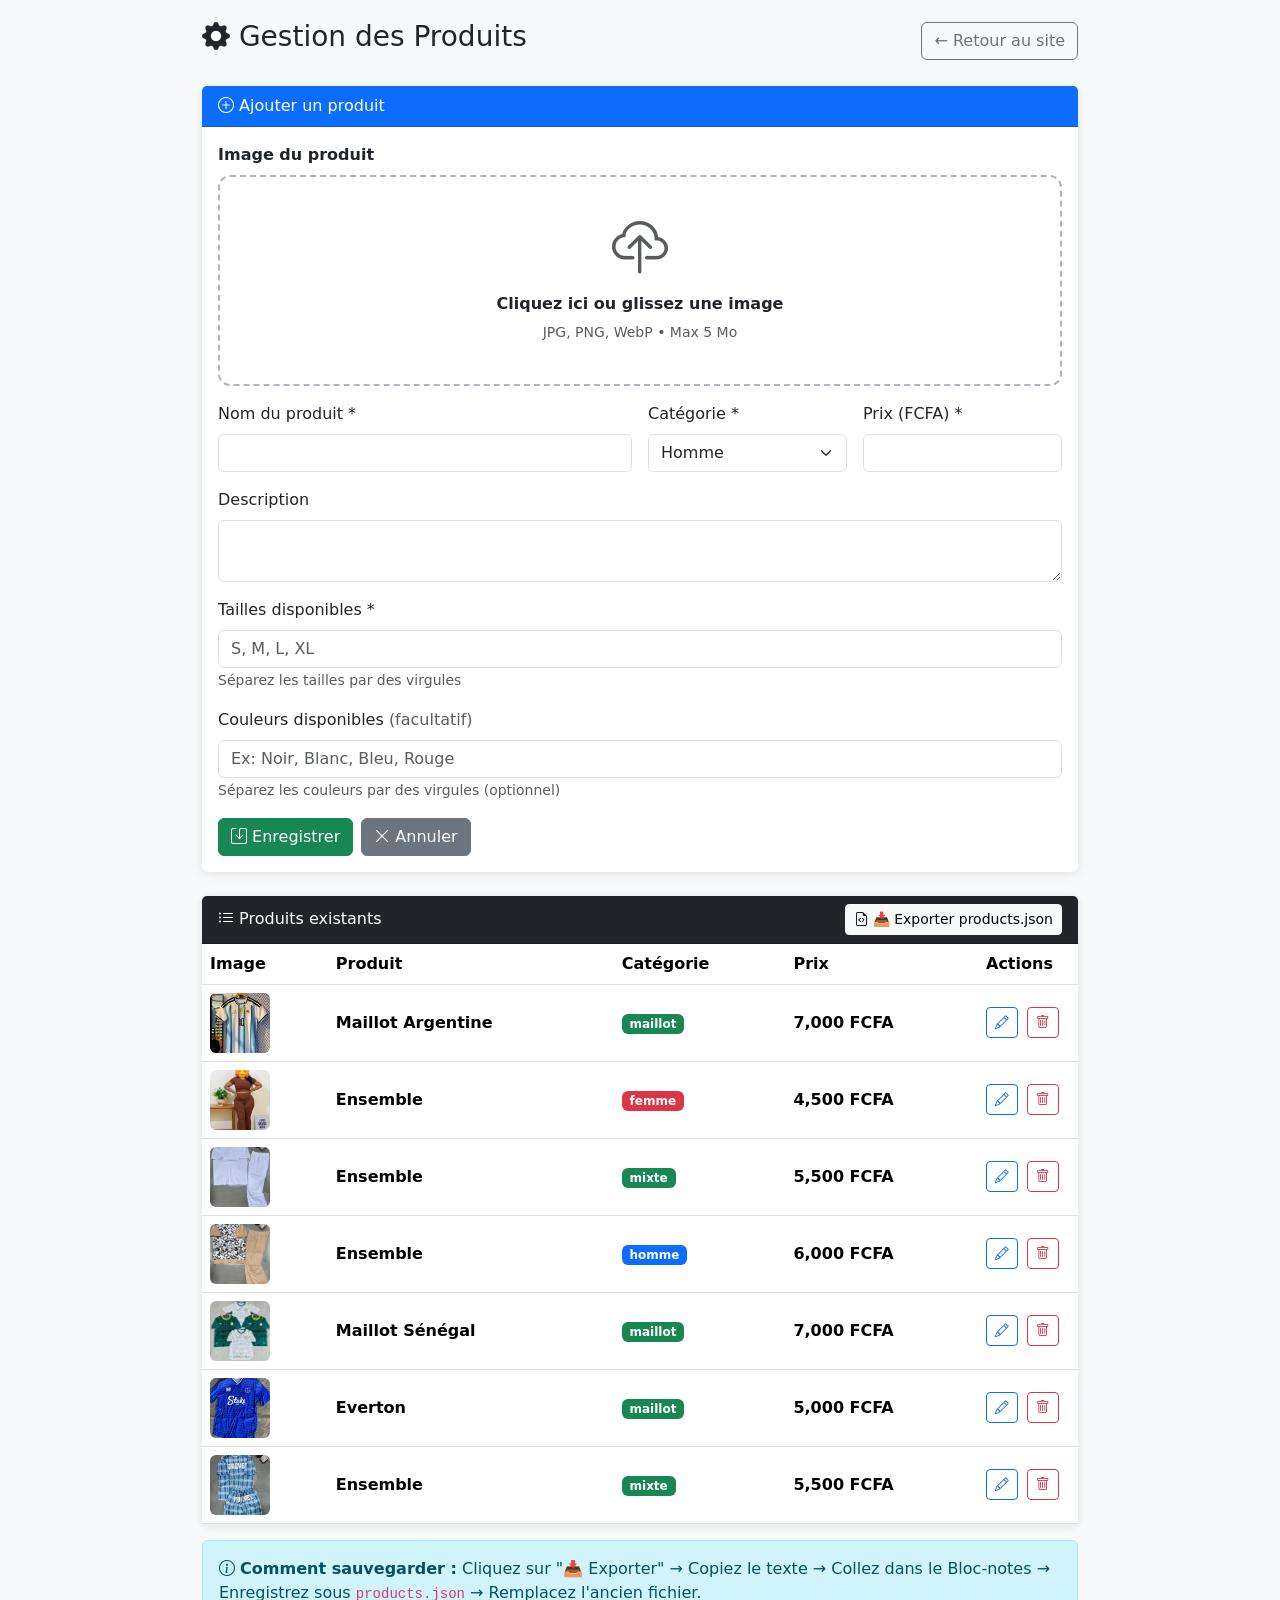
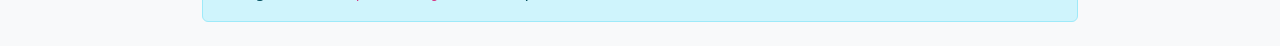
==== admin.html @ 9880a250 "Add files via upload" ====
<!DOCTYPE html>
<html lang="fr">
<head>

  <!-- Empêcher l'indexation par les moteurs de recherche -->
<meta name="robots" content="noindex, nofollow, noarchive">

<!-- Sécurité supplémentaire : empêcher l'affichage dans un iframe -->
<meta http-equiv="X-Frame-Options" content="SAMEORIGIN">

<!-- Prévention du sniffing de type MIME -->
<meta http-equiv="X-Content-Type-Options" content="nosniff">

  <meta charset="UTF-8" />
  <meta name="viewport" content="width=device-width, initial-scale=1.0"/>
  <title>Admin - SambStore</title>
  <link href="https://cdn.jsdelivr.net/npm/bootstrap@5.3.0/dist/css/bootstrap.min.css" rel="stylesheet"/>
  <link rel="stylesheet" href="https://cdn.jsdelivr.net/npm/bootstrap-icons@1.10.0/font/bootstrap-icons.css"/>
  <style>
    body{background:#f8f9fa;padding-top:20px}
    .card{box-shadow:0 2px 10px rgba(0,0,0,0.1);border:none}
    .upload-area{border:2px dashed #adb5bd;border-radius:12px;padding:40px 20px;text-align:center;background:#fff;cursor:pointer;transition:all 0.3s;display:block;width:100%}
    .upload-area:hover,.upload-area.dragover{border-color:#0d6efd;background:#f0f7ff}
    #uploadPrompt{display:block}
    #uploadPrompt.hidden{display:none}
    .preview-img{max-width:180px;max-height:180px;object-fit:cover;border-radius:8px;border:1px solid #dee2e6}
  </style>
</head>
<body>
  <div class="container" style="max-width:900px">
    <div class="d-flex justify-content-between align-items-center mb-4">
      <h3><i class="bi bi-gear-fill"></i> Gestion des Produits</h3>
      <a href="index.html" class="btn btn-outline-secondary">← Retour au site</a>
    </div>

    <div class="card mb-4">
      <div class="card-header bg-primary text-white"><i class="bi bi-plus-circle"></i> <span id="formTitle">Ajouter un produit</span></div>
      <div class="card-body">
        <form id="adminForm">
          <input type="hidden" id="editId" value="">
          <div class="mb-3">
            <label class="form-label fw-bold">Image du produit</label>
            <label for="imageInput" class="upload-area" id="dropZone">
              <div id="uploadPrompt"><i class="bi bi-cloud-upload display-4 text-muted"></i><p class="mb-1 mt-2 fw-bold">Cliquez ici ou glissez une image</p><small class="text-muted">JPG, PNG, WebP • Max 5 Mo</small></div>
              <input type="file" id="imageInput" accept="image/*" style="display:none">
            </label>
            <div id="imagePreview" class="mt-3 text-center"></div>
            <input type="hidden" id="imageBase64" value="">
          </div>
          <div class="row g-3">
            <div class="col-md-6"><label class="form-label">Nom du produit *</label><input type="text" class="form-control" id="pName" required></div>
            <div class="col-md-3"><label class="form-label">Catégorie *</label><select class="form-select" id="pCat" required><option value="homme">Homme</option><option value="femme">Femme</option><option value="mixte">Mixte</option><option value="enfants">Enfants</option><option value="maillot">Maillot</option></select></div>
            <div class="col-md-3"><label class="form-label">Prix (FCFA) *</label><input type="number" class="form-control" id="pPrice" min="100" required></div>
            <div class="col-12"><label class="form-label">Description</label><textarea class="form-control" id="pDesc" rows="2"></textarea></div>
            <div class="col-md-12"><label class="form-label">Tailles disponibles *</label><input type="text" class="form-control" id="pSizes" placeholder="S, M, L, XL" required><small class="text-muted">Séparez les tailles par des virgules</small></div>
            <div class="col-md-12"><label class="form-label">Couleurs disponibles <span class="text-muted">(facultatif)</span></label><input type="text" class="form-control" id="pColors" placeholder="Ex: Noir, Blanc, Bleu, Rouge"><small class="text-muted">Séparez les couleurs par des virgules (optionnel)</small></div>
          </div>
          <div class="mt-3 d-flex gap-2">
            <button type="submit" class="btn btn-success"><i class="bi bi-save"></i> Enregistrer</button>
            <button type="button" class="btn btn-secondary" onclick="resetForm()"><i class="bi bi-x-lg"></i> Annuler</button>
          </div>
        </form>
      </div>
    </div>

    <div class="card">
      <div class="card-header bg-dark text-white d-flex justify-content-between align-items-center">
        <span><i class="bi bi-list-ul"></i> Produits existants</span>
        <button id="exportBtn" class="btn btn-sm btn-light"><i class="bi bi-file-earmark-code"></i> 📥 Exporter products.json</button>
      </div>
      <div class="card-body p-0">
        <div class="table-responsive">
          <table class="table table-hover align-middle mb-0">
            <thead class="bg-light"><tr><th>Image</th><th>Produit</th><th>Catégorie</th><th>Prix</th><th style="width:100px">Actions</th></tr></thead>
            <tbody id="prodTable"></tbody>
          </table>
        </div>
      </div>
    </div>

    <div class="alert alert-info mt-3 mb-4"><i class="bi bi-info-circle"></i> <strong>Comment sauvegarder :</strong> Cliquez sur "📥 Exporter" → Copiez le texte → Collez dans le Bloc-notes → Enregistrez sous <code>products.json</code> → Remplacez l'ancien fichier.</div>
  </div>

  <!-- MODAL D'EXPORT (Fonctionne 100% du temps) -->
  <div class="modal fade" id="exportModal" tabindex="-1">
    <div class="modal-dialog modal-lg">
      <div class="modal-content">
        <div class="modal-header bg-success text-white">
          <h5 class="modal-title"><i class="bi bi-check-circle"></i> Fichier prêt à être enregistré</h5>
          <button type="button" class="btn-close btn-close-white" data-bs-dismiss="modal"></button>
        </div>
        <div class="modal-body">
          <p class="mb-2">1️⃣ Cliquez sur <strong>"Copier le JSON"</strong></p>
          <p class="mb-2">2️⃣ Ouvrez le <strong>Bloc-notes</strong> (ou TextEdit sur Mac)</p>
          <p class="mb-2">3️⃣ Collez le texte (<code>Ctrl+V</code> ou <code>Cmd+V</code>)</p>
          <p class="mb-3">4️⃣ Fichier → Enregistrer sous → Nommez-le <code>products.json</code> (Type: <strong>Tous les fichiers (*.*)</strong>)</p>
          <textarea id="jsonOutput" class="form-control font-monospace" rows="12" readonly></textarea>
        </div>
        <div class="modal-footer">
          <button type="button" class="btn btn-primary" id="copyBtn"><i class="bi bi-clipboard"></i> Copier le JSON</button>
          <button type="button" class="btn btn-secondary" data-bs-dismiss="modal">Fermer</button>
        </div>
      </div>
    </div>
  </div>

  <script src="https://cdn.jsdelivr.net/npm/bootstrap@5.3.0/dist/js/bootstrap.bundle.min.js"></script>
  <script src="js/admin.js"></script>
</body>
</html>
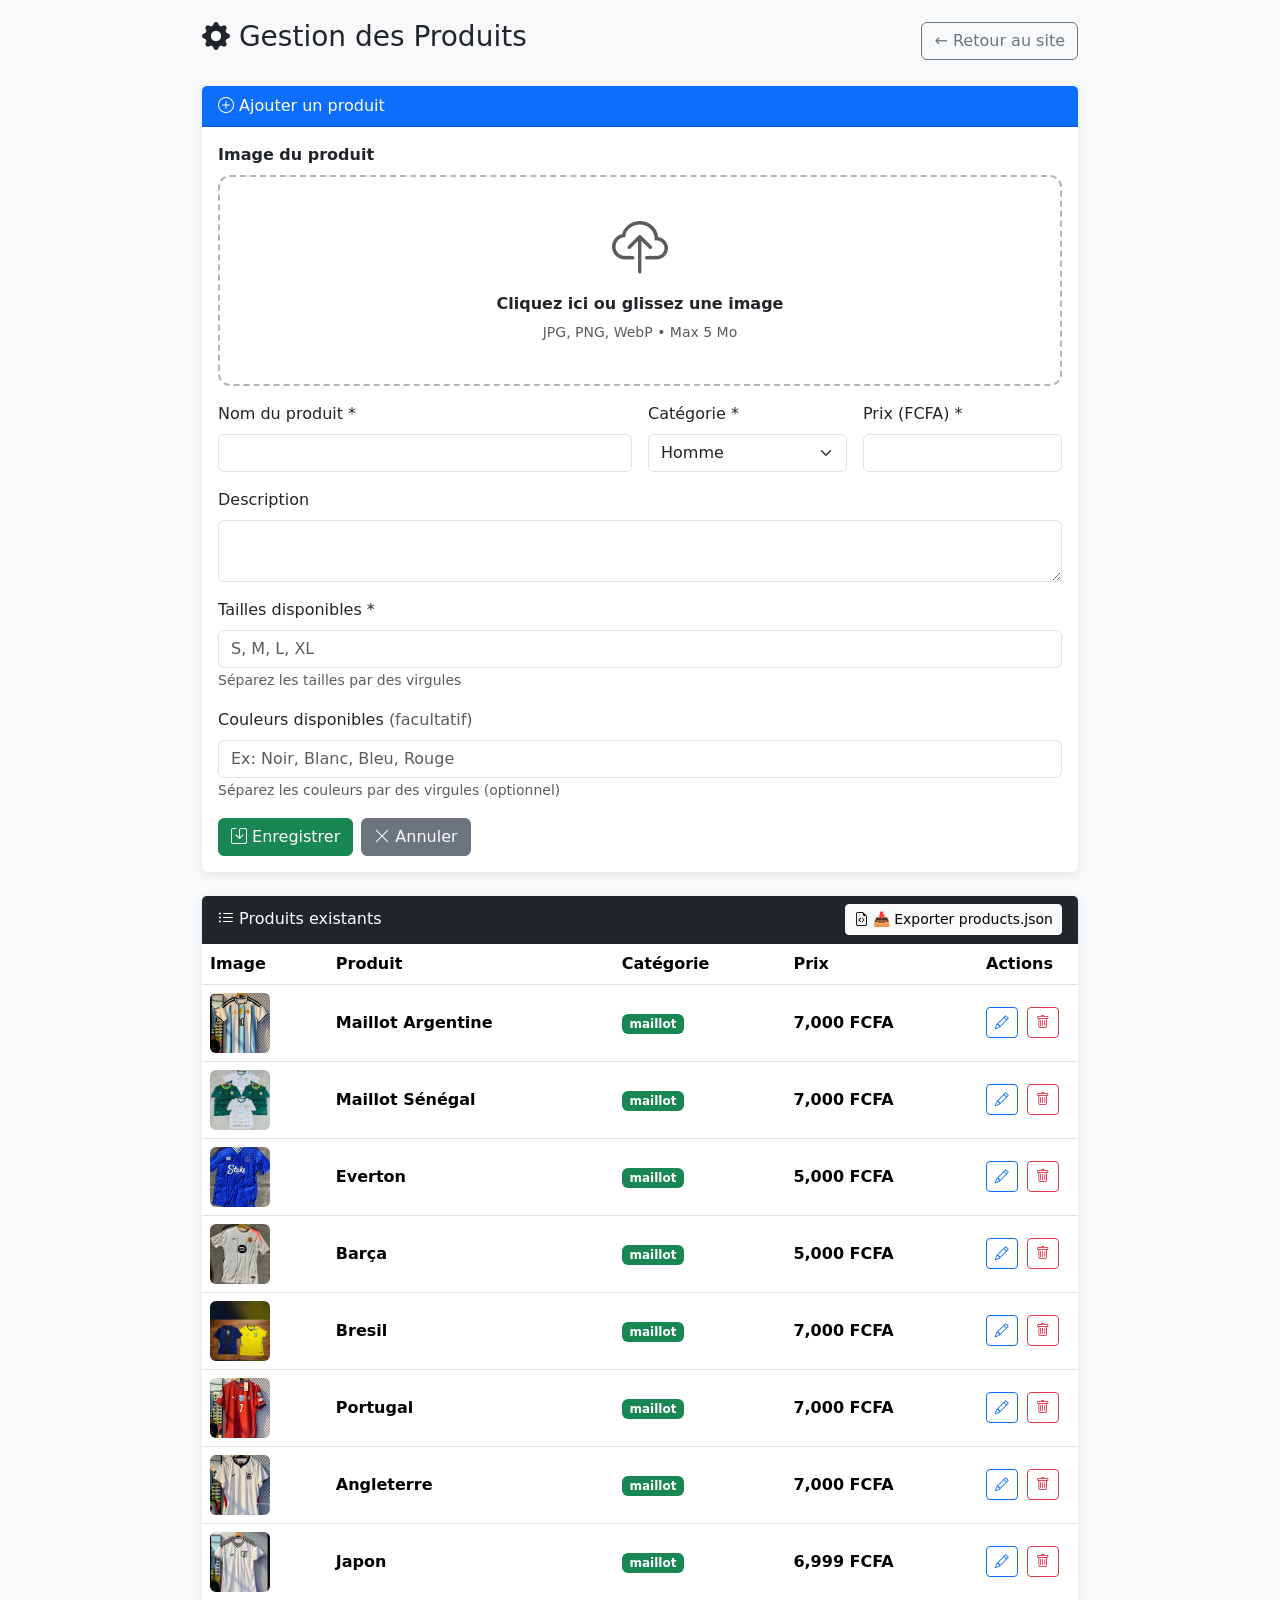
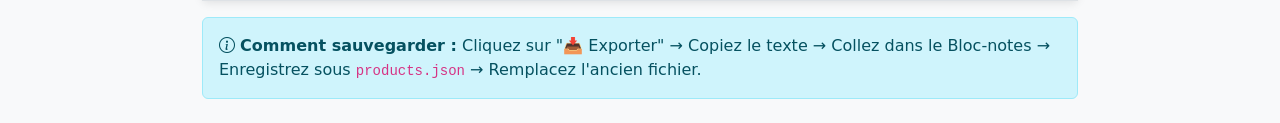
==== commit 253f3dfe: "Update admin.html" ====
--- a/admin.html
+++ b/admin.html
@@ -13,7 +13,7 @@
 
   <meta charset="UTF-8" />
   <meta name="viewport" content="width=device-width, initial-scale=1.0"/>
-  <title>Admin - SambStore</title>
+  <title>Admin - Market-Online</title>
   <link href="https://cdn.jsdelivr.net/npm/bootstrap@5.3.0/dist/css/bootstrap.min.css" rel="stylesheet"/>
   <link rel="stylesheet" href="https://cdn.jsdelivr.net/npm/bootstrap-icons@1.10.0/font/bootstrap-icons.css"/>
   <style>
@@ -107,4 +107,4 @@
   <script src="https://cdn.jsdelivr.net/npm/bootstrap@5.3.0/dist/js/bootstrap.bundle.min.js"></script>
   <script src="js/admin.js"></script>
 </body>
-</html>+</html>
